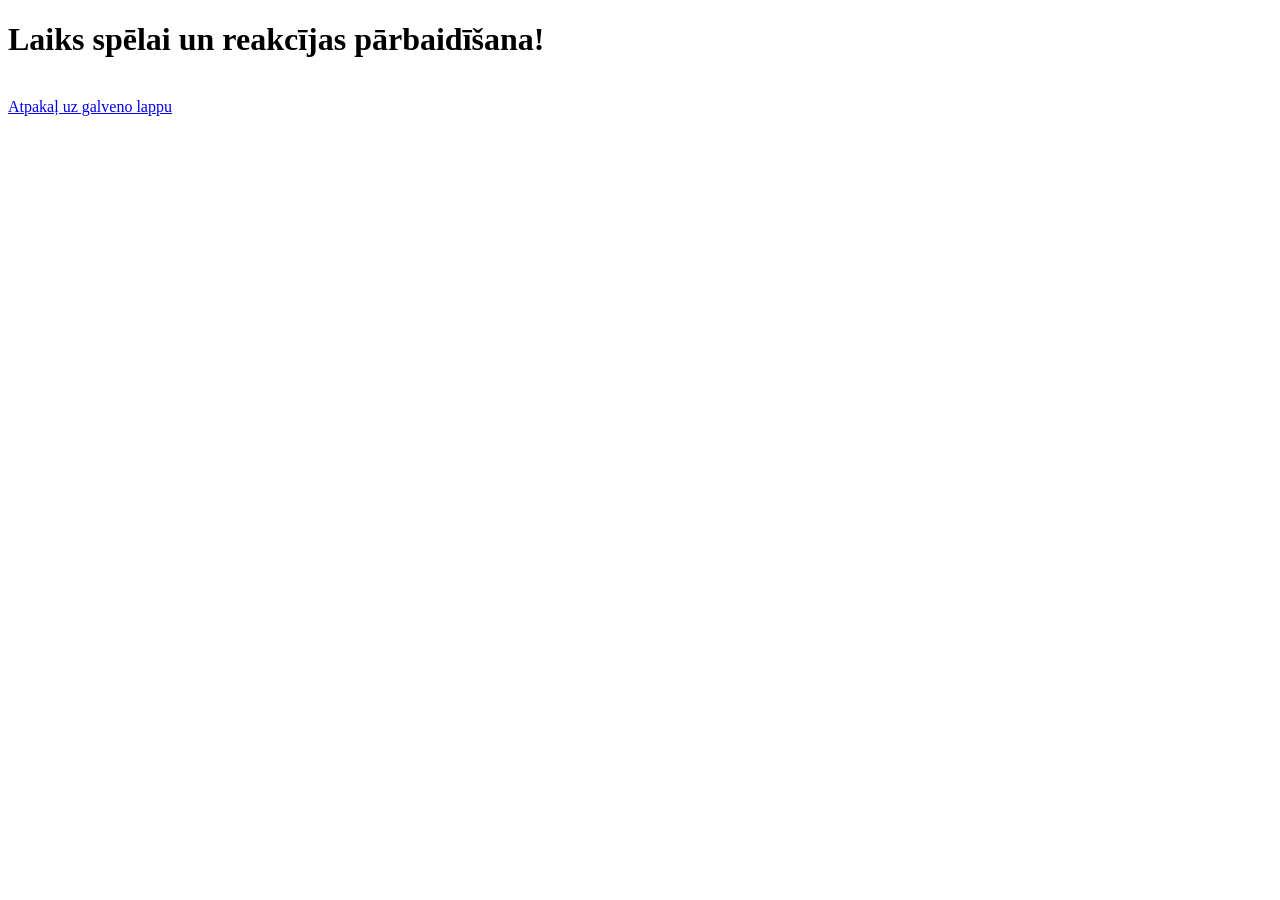
==== index2.html @ 87cf0bfc "Add files via upload" ====
<!DOCTYPE html>
<html lang="en">
<head>
    <meta charset="UTF-8">
    <meta name="viewport" content="width=device-width, initial-scale=1.0">
    <title>Document</title>
</head>
<body>
    <h1>Laiks spēlai un reakcījas pārbaidīšana!</h1>
<br>
    <a href="index.html">Atpakaļ uz galveno lappu</a>
    
</body>
</html>
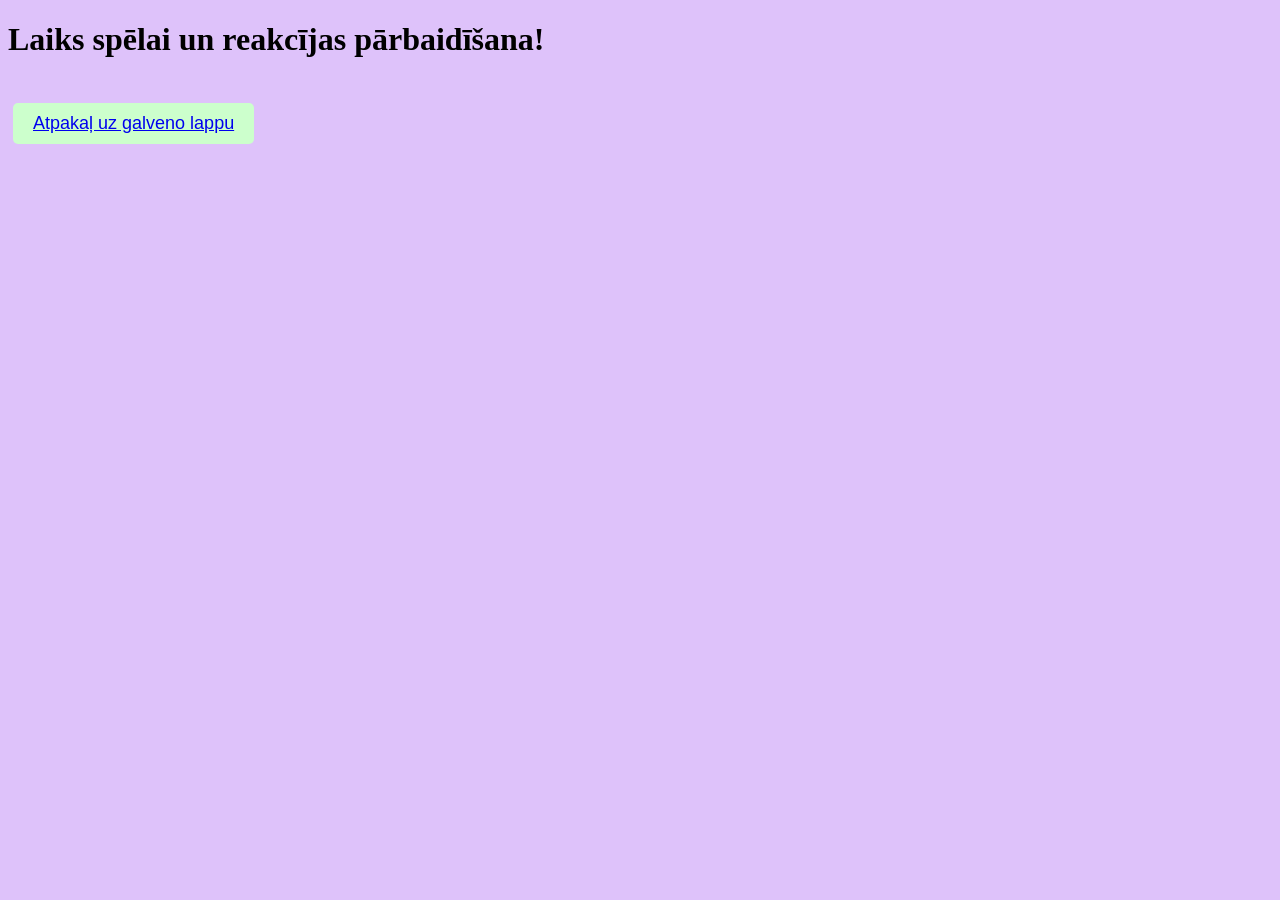
==== commit abfee198: "Add files via upload" ====
--- a/index2.html
+++ b/index2.html
@@ -3,12 +3,20 @@
 <head>
     <meta charset="UTF-8">
     <meta name="viewport" content="width=device-width, initial-scale=1.0">
-    <title>Document</title>
+    <title>Vingro</title>
+    <link rel="stylesheet" href="akt2.css">
 </head>
 <body>
     <h1>Laiks spēlai un reakcījas pārbaidīšana!</h1>
 <br>
-    <a href="index.html">Atpakaļ uz galveno lappu</a>
+    <button id="back"><a href="index.html">Atpakaļ uz galveno lappu</a></button>
+    
+
+
+
+
+
+    
     
 </body>
 </html>
--- a/akt2.css
+++ b/akt2.css
@@ -0,0 +1,14 @@
+body {
+    background-color: rgb(222, 194, 250);
+}
+
+#back {
+    padding: 10px 20px;
+    font-size: 18px;
+    background-color: #ccffcc;
+    color: black;
+    border: none;
+    border-radius: 5px;
+    cursor: pointer;
+    margin: 5px;
+}
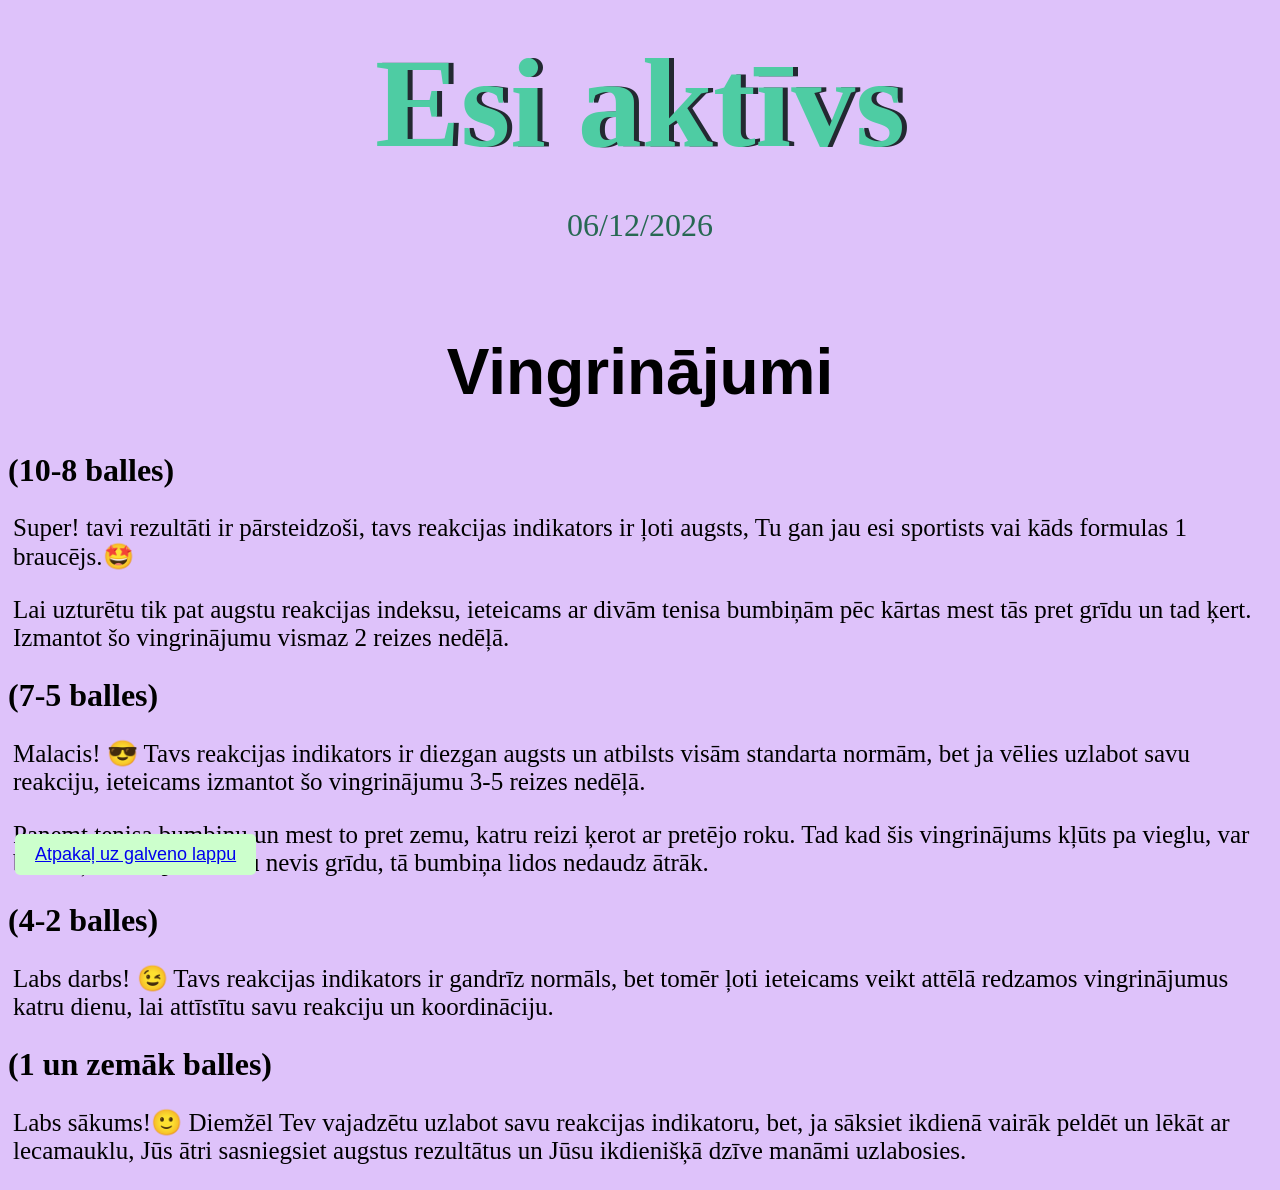
==== commit 6aae89ca: "Add files via upload" ====
--- a/index2.html
+++ b/index2.html
@@ -7,16 +7,43 @@
     <link rel="stylesheet" href="akt2.css">
 </head>
 <body>
-    <h1>Laiks spēlai un reakcījas pārbaidīšana!</h1>
+<div class="container">
+    <h1 id="nosaukums">Esi aktīvs </h1>
+
+    <p id="datums">Šodienas datums: </p>
+</div>
 <br>
-    <button id="back"><a href="index.html">Atpakaļ uz galveno lappu</a></button>
-    
 
+<h1 id="virsraksts">Vingrinājumi</h1>
 
+<!--PIRMAIS-->
+<h1>(10-8 balles)</h1>
+<div class="text">
+    <p>Super! tavi rezultāti ir pārsteidzoši, tavs reakcijas indikators ir ļoti augsts, Tu gan jau esi sportists vai kāds formulas 1 braucējs.🤩</p>
+    <p>Lai uzturētu tik pat augstu reakcijas indeksu, ieteicams ar divām tenisa bumbiņām pēc kārtas mest tās pret grīdu un tad ķert. Izmantot šo vingrinājumu vismaz 2 reizes nedēļā.</p>
+</div>
 
+<!--OTRAIS-->
+<h1>(7-5 balles)</h1>
+<div class="text">
+    <p>Malacis! 😎 Tavs reakcijas indikators ir diezgan augsts un atbilsts visām standarta normām, bet ja vēlies uzlabot savu reakciju, ieteicams izmantot šo vingrinājumu 3-5 reizes nedēļā. </p>
+    <p>Paņemt tenisa bumbiņu un mest to pret zemu, katru reizi ķerot ar pretējo roku. Tad kad šis vingrinājums kļūts pa vieglu, var bumbiņu mest pret sienu nevis grīdu, tā bumbiņa lidos nedaudz ātrāk. </p>
+</div>
 
+<!--TREŠAIS-->
+<h1>(4-2 balles)</h1>
+<div class="text">
+    <p>Labs darbs! 😉 Tavs reakcijas indikators ir gandrīz normāls, bet tomēr ļoti ieteicams veikt attēlā redzamos vingrinājumus katru dienu, lai attīstītu savu reakciju un koordināciju. </p>
+</div>
 
-    
-    
+<!--CETURTAIS-->
+<h1>(1 un zemāk balles)</h1>
+<div class="text">
+    <p>Labs sākums!🙂 Diemžēl Tev vajadzētu uzlabot savu reakcijas indikatoru, bet, ja sāksiet ikdienā vairāk peldēt un lēkāt ar lecamauklu, Jūs ātri sasniegsiet augstus rezultātus un Jūsu ikdienišķā dzīve manāmi uzlabosies.</p>
+</div>
+
+<button id="back"><a href="index.html">Atpakaļ uz galveno lappu</a></button>
+
+ <script src="akt2.js"></script>    
 </body>
 </html>
--- a/akt2.css
+++ b/akt2.css
@@ -2,7 +2,50 @@
     background-color: rgb(222, 194, 250);
 }
 
+#nosaukums {
+    margin: 30px;
+    font-family: 'Lobster', cursive;
+    text-shadow: 5px 0 #232931;
+    font-size: 8rem;
+    color: #4ECCA3;
+}
+
+#datums{
+    margin: 30px;
+    font-family: 'Lobster', cursive;
+    font-size: 2rem;
+    color: #276852;
+}
+
+.container {
+    width: 70%;
+    margin: auto;
+    text-align: center;
+}
+
+#virsraksts {
+    font-family: Arial;
+    text-align: center;
+    font-size: 4rem;
+    
+}
+
+.text{
+    /*Paskats*/
+    margin: 5px;
+    font-family: serif;
+    font-size: 25px;
+    color: black;
+
+    /*Izvietoums
+    width: 90%;
+    margin: auto;
+    text-align: left;*/
+}
+
+
 #back {
+    /* izskats */
     padding: 10px 20px;
     font-size: 18px;
     background-color: #ccffcc;
@@ -11,4 +54,9 @@
     border-radius: 5px;
     cursor: pointer;
     margin: 5px;
+
+    /* izvietojums */
+    position: fixed;
+    bottom: 20px;
+    left: 10px;
 }
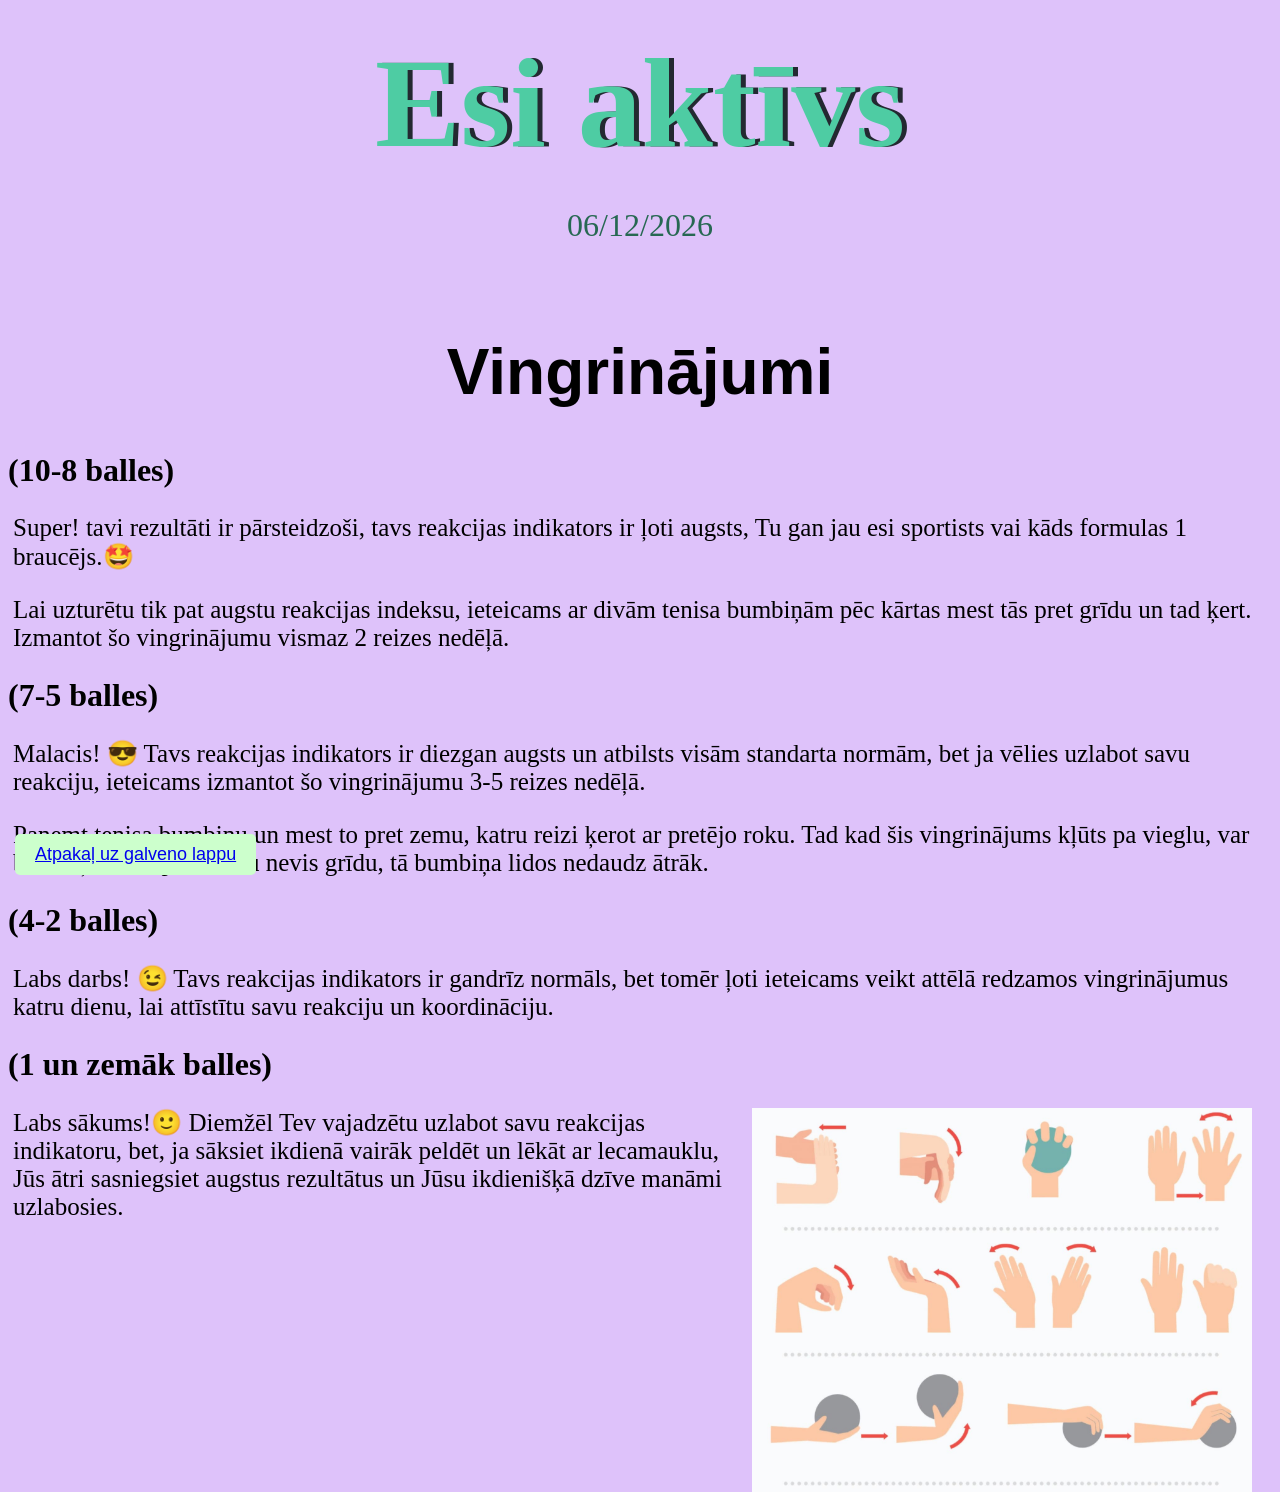
==== commit a020d681: "Add files via upload" ====
--- a/index2.html
+++ b/index2.html
@@ -38,9 +38,15 @@
 
 <!--CETURTAIS-->
 <h1>(1 un zemāk balles)</h1>
-<div class="text">
-    <p>Labs sākums!🙂 Diemžēl Tev vajadzētu uzlabot savu reakcijas indikatoru, bet, ja sāksiet ikdienā vairāk peldēt un lēkāt ar lecamauklu, Jūs ātri sasniegsiet augstus rezultātus un Jūsu ikdienišķā dzīve manāmi uzlabosies.</p>
+
+<div class="kaste">
+    <img src="1.jpeg" alt="Vingrinājums">
+    <div class="text">  
+        <p>Labs sākums!🙂 Diemžēl Tev vajadzētu uzlabot savu reakcijas indikatoru, bet, ja sāksiet ikdienā vairāk peldēt un lēkāt ar lecamauklu, Jūs ātri sasniegsiet augstus rezultātus un Jūsu ikdienišķā dzīve manāmi uzlabosies.</p>
+    </div>
 </div>
+
+<br>
 
 <button id="back"><a href="index.html">Atpakaļ uz galveno lappu</a></button>
 
--- a/akt2.css
+++ b/akt2.css
@@ -41,6 +41,16 @@
     width: 90%;
     margin: auto;
     text-align: left;*/
+    
+    
+}
+
+img {
+    
+    float: right;
+    margin-right: 20px;
+    width: 500px;
+    height: auto;
 }
 
 
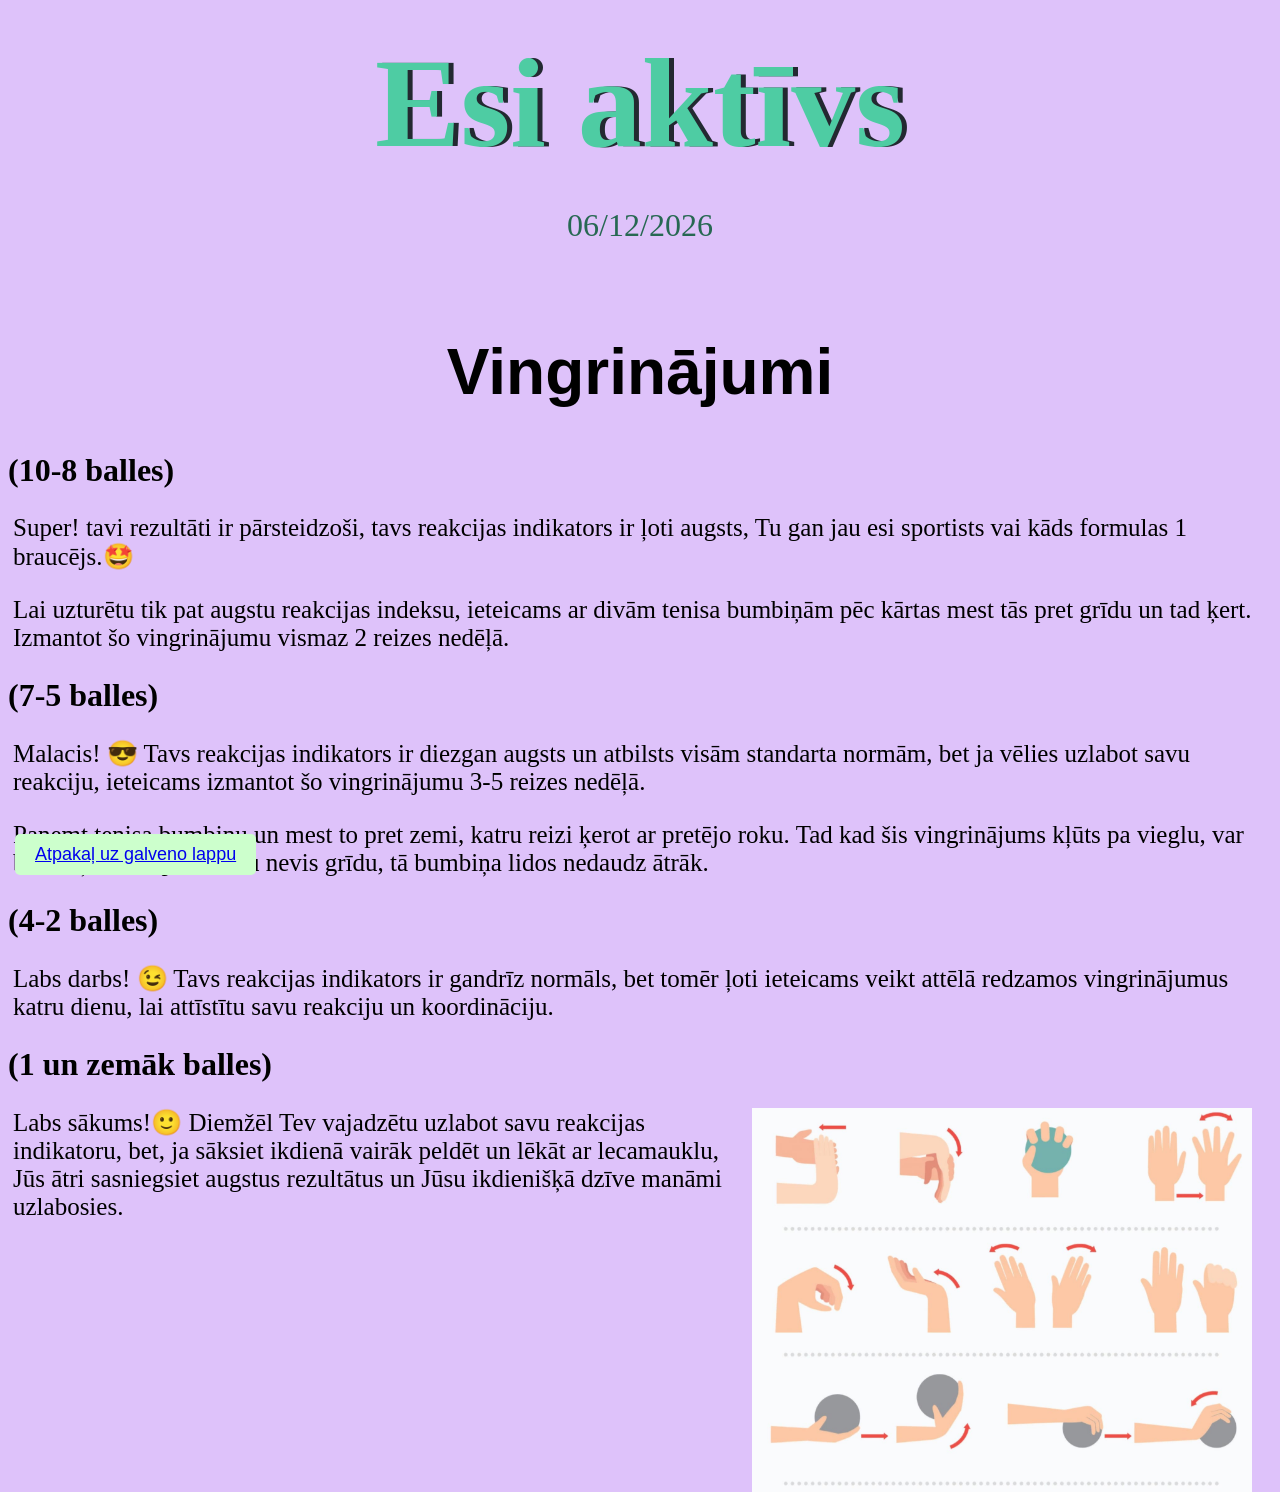
==== commit de6cca3c: "Add files via upload" ====
--- a/index2.html
+++ b/index2.html
@@ -27,7 +27,7 @@
 <h1>(7-5 balles)</h1>
 <div class="text">
     <p>Malacis! 😎 Tavs reakcijas indikators ir diezgan augsts un atbilsts visām standarta normām, bet ja vēlies uzlabot savu reakciju, ieteicams izmantot šo vingrinājumu 3-5 reizes nedēļā. </p>
-    <p>Paņemt tenisa bumbiņu un mest to pret zemu, katru reizi ķerot ar pretējo roku. Tad kad šis vingrinājums kļūts pa vieglu, var bumbiņu mest pret sienu nevis grīdu, tā bumbiņa lidos nedaudz ātrāk. </p>
+    <p>Paņemt tenisa bumbiņu un mest to pret zemi, katru reizi ķerot ar pretējo roku. Tad kad šis vingrinājums kļūts pa vieglu, var bumbiņu mest pret sienu nevis grīdu, tā bumbiņa lidos nedaudz ātrāk. </p>
 </div>
 
 <!--TREŠAIS-->
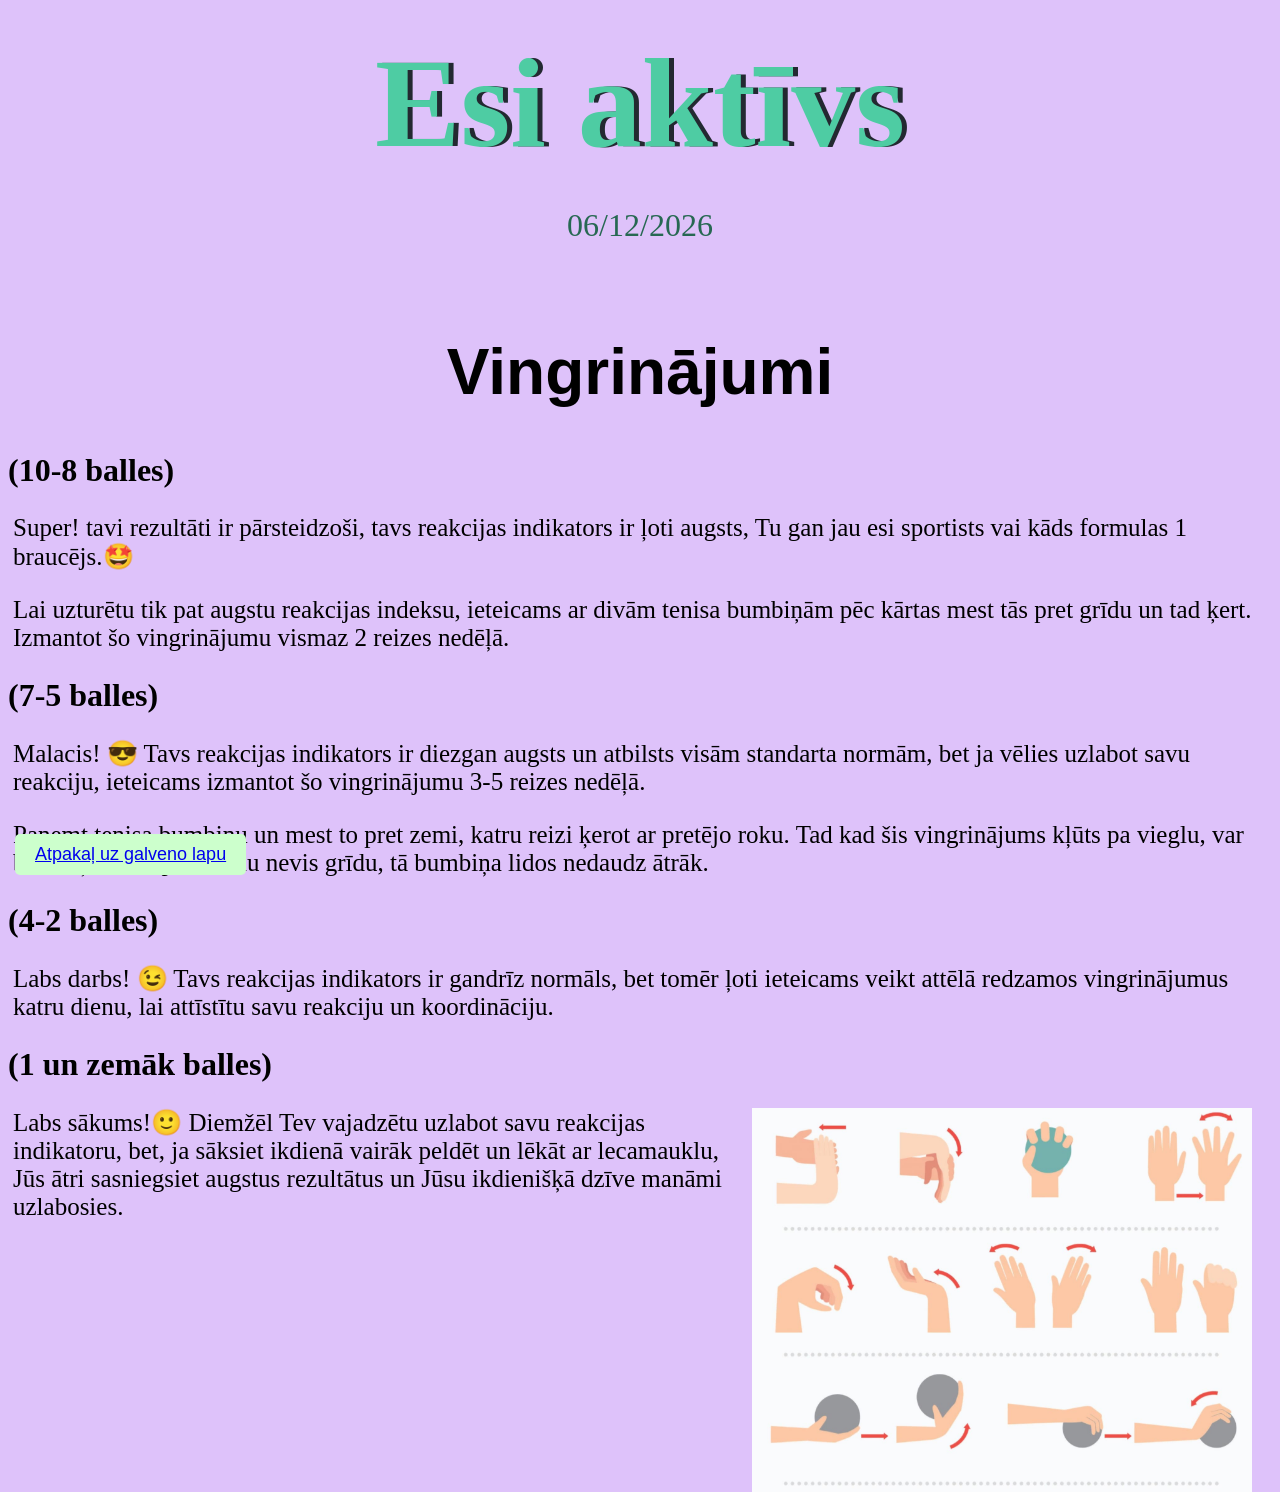
==== commit 29c73973: "Add files via upload" ====
--- a/index2.html
+++ b/index2.html
@@ -48,7 +48,7 @@
 
 <br>
 
-<button id="back"><a href="index.html">Atpakaļ uz galveno lappu</a></button>
+<button id="back"><a href="index.html">Atpakaļ uz galveno lapu</a></button>
 
  <script src="akt2.js"></script>    
 </body>
--- a/akt2.css
+++ b/akt2.css
@@ -35,14 +35,7 @@
     margin: 5px;
     font-family: serif;
     font-size: 25px;
-    color: black;
-
-    /*Izvietoums
-    width: 90%;
-    margin: auto;
-    text-align: left;*/
-    
-    
+    color: black;  
 }
 
 img {
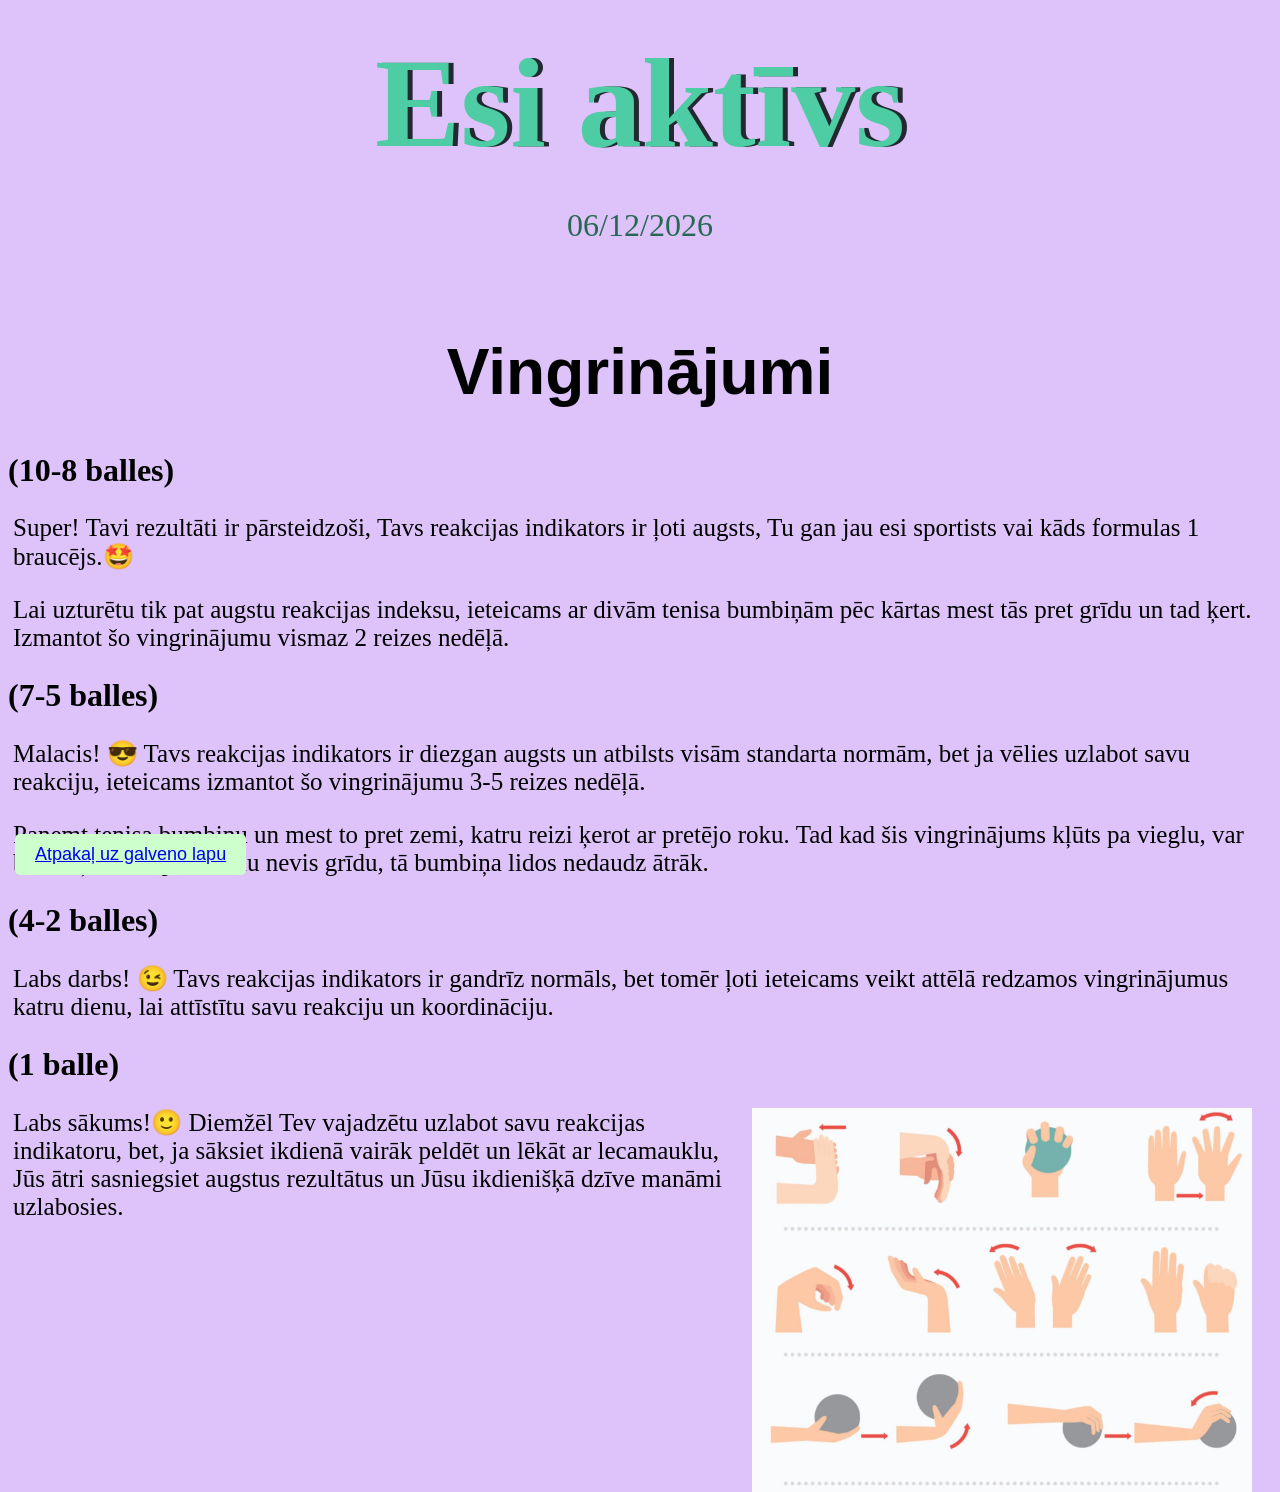
==== commit 35fd73a6: "Add files via upload" ====
--- a/index2.html
+++ b/index2.html
@@ -19,7 +19,7 @@
 <!--PIRMAIS-->
 <h1>(10-8 balles)</h1>
 <div class="text">
-    <p>Super! tavi rezultāti ir pārsteidzoši, tavs reakcijas indikators ir ļoti augsts, Tu gan jau esi sportists vai kāds formulas 1 braucējs.🤩</p>
+    <p>Super! Tavi rezultāti ir pārsteidzoši, Tavs reakcijas indikators ir ļoti augsts, Tu gan jau esi sportists vai kāds formulas 1 braucējs.🤩</p>
     <p>Lai uzturētu tik pat augstu reakcijas indeksu, ieteicams ar divām tenisa bumbiņām pēc kārtas mest tās pret grīdu un tad ķert. Izmantot šo vingrinājumu vismaz 2 reizes nedēļā.</p>
 </div>
 
@@ -37,7 +37,7 @@
 </div>
 
 <!--CETURTAIS-->
-<h1>(1 un zemāk balles)</h1>
+<h1>(1 balle)</h1>
 
 <div class="kaste">
     <img src="1.jpeg" alt="Vingrinājums">
